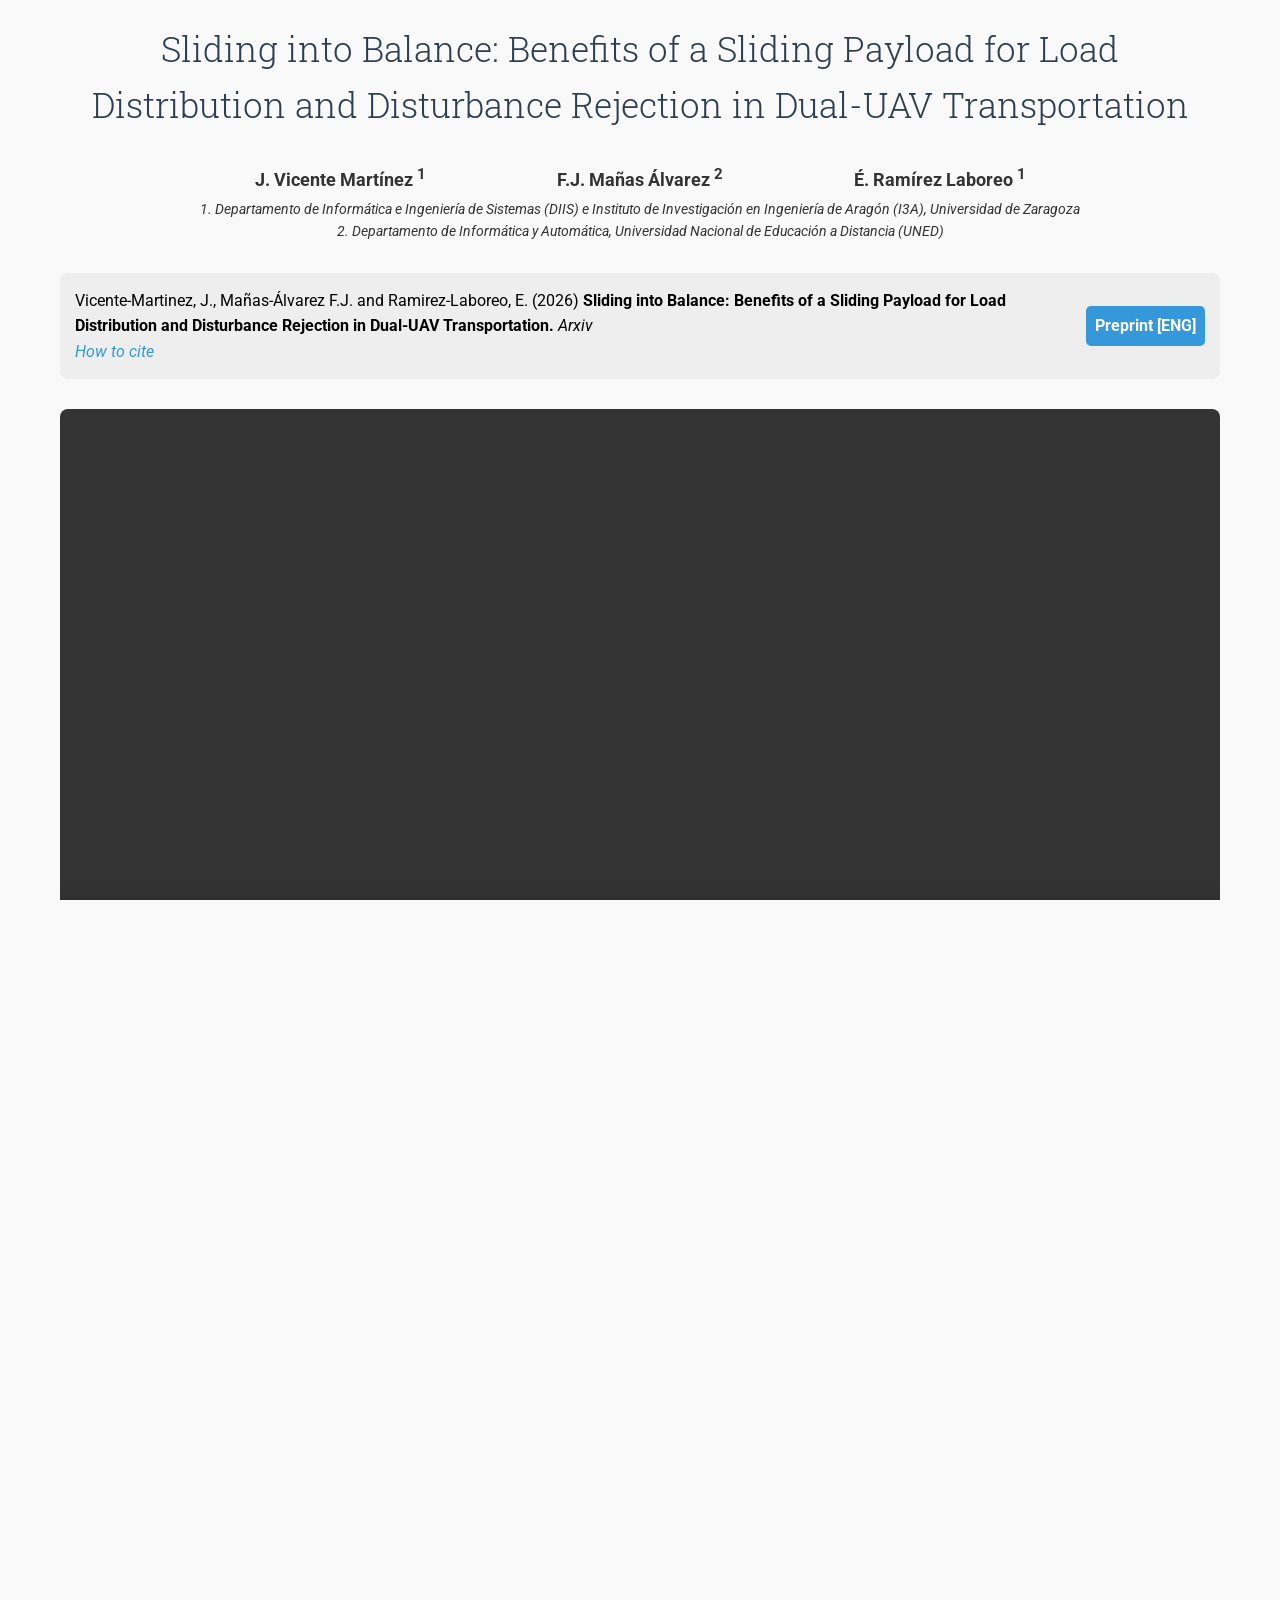
==== Drones_sliding.html @ 9ddd961b "new proj. sliding drones" ====
<!DOCTYPE html>
<html lang="es">
<head>
    <meta charset="UTF-8">
    <meta name="viewport" content="width=device-width, initial-scale=1.0">
    <title>J.Vicente | Sliding drones</title>
    <link rel="stylesheet" href="styles.css">
	
    <link rel="preconnect" href="https://fonts.googleapis.com">
    <link rel="preconnect" href="https://fonts.gstatic.com" crossorigin>
    <link href="https://fonts.googleapis.com/css2?family=Roboto:wght@400&family=Roboto+Slab:wght@600&family=Roboto:wght@500&display=swap" rel="stylesheet">


	
</head>
<body>




<section class="case-study-detail">
    <h2 class="case-study-title">Sliding into Balance: Benefits of a Sliding Payload for Load Distribution and Disturbance Rejection in Dual-UAV Transportation</h2>
    


	<div class="case-study-authors">
    <span>
        <a href="index.html">
            J. Vicente Martínez
        </a> <sup>1</sup>
    </span>
    <span>
        
            F.J. Mañas Álvarez
        </a> <sup>2</sup>
    </span>
	<span>
        <a href="https://webdiis.unizar.es/~ramirlab/" target="_blank" rel="noopener noreferrer">
            É. Ramírez Laboreo
        </a> <sup>1</sup>
    </span>
</div>
	
	<div class="case-study-authors-afiliaciones">
        <i>1. Departamento de Informática e Ingeniería de Sistemas (DIIS) e Instituto de Investigación en Ingeniería de Aragón (I3A), Universidad de Zaragoza</i> <br> 
		<i>2. Departamento de Informática y Automática, Universidad Nacional de Educación a Distancia (UNED)</i> <br>         
    </div>
	
	
	
	 <div class="download-banner">
    <div class="download-text">
        <p>
            Vicente-Martinez, J., Mañas-Álvarez F.J. and Ramirez-Laboreo, E. (2026) 
            <strong>Sliding into Balance: Benefits of a Sliding Payload for Load Distribution and Disturbance Rejection in Dual-UAV Transportation.</strong> 
            <i>Arxiv</i>
			
			
			<p>
				<i><a href="#cite2">How to cite</a></i>
			</p>
			
			<!-- Modal -->
			<div id="cite2" class="modal">
			  <div class="modal-content">
				<a href="#" class="close">&times;</a>
				<h3>Sliding into Balance: Benefits of a Sliding Payload for Load Distribution and Disturbance Rejection in Dual-UAV Transportation</h3>
				<p>BibTeX cite</p>
<pre class="bibtex-entry">
@misc{vicentemartinez2026slidingbalancebenefitssliding,
      title={Sliding into Balance: Benefits of a Sliding Payload for Load Distribution and Disturbance Rejection in Dual-UAV Transportation}, 
      author={Jorge Vicente-Martinez and Francisco José Mañas-Álvarez and Edgar Ramirez-Laboreo},
      year={2026},
      eprint={2611.12754},
      archivePrefix={arXiv},
      primaryClass={cs.RO},
      url={https://arxiv.org/abs/2611.12754}, 
}
</pre>
			  </div>
			</div>
			
			
        </p>
    </div>
    <div class="download-botones">
	
	<a href="https://arxiv.org/abs/2611.12754" target="_blank" class="download-btn" download>Preprint [ENG]</a> <br>	 
	</div>
</div>
		
	



		 	<div class="video-container">
			<video autoplay loop muted playsinline controls>
				<source src="videos/dron_desliza_detalle.mp4" type="video/mp4">
				Tu navegador no soporta vídeo HTML5.
			</video>
			</div>		
		
		<h3 class="case-study-subtitle">Abstract</h3>
		
		<div class="resumen-proyecto">        
		<p>This paper analyzes the cooperative transportation of a payload suspended from two drones in which, instead of being attached to two independent ropes, <b>the payload is allowed to slide along a single rope connecting both UAVs</b>. First, a planar nondimensional dynamical model of the sliding motion with viscous friction is presented. Then, considering stationary drones, this configuration is compared with a fixed payload with the same total rope length, both at equilibrium and under disturbances. The analytical results show that the sliding payload <b>equalizes the tension</b> in both rope segments for any relative position of the drones, so that no rope loses tension at equilibrium; it <b>doubles the region reachable by the payload</b> and, except for low friction combined with a large drone separation, it <b>enlarges the set of admissible disturbances</b>. Finally, a dynamic simulation also shows that under realistic gusty wind profiles, the average tension imbalance between the drones is reduced with respect to the fixed-payload solution.
		</p>
	</div>

	   




<h3 class="case-study-subtitle">Idea</h3>

<div class="resumen-proyecto">
        <p>The idea of this work is to analyze, as a proof of concept, the effects of letting the payload slide along a single rope connecting both drones versus attaching it to two ropes with the same total length. Our objective is to see the sliding payload's effect on static and dynamic behavior by evaluating rope tensions and drone reaction forces at equilibrium and under payload disturbances.
		The transport of cargo suspended by ropes using drones is a topic currently under investigation, due to its advantages in distributing cargo among different drones and reaching areas that a drone carrying the cargo directly could not access. However, the most commonly used configuration today involves securing the payload with separate ropes for each drone. <b>In this paper, we present a model in which there is only one rope and the payload can slide along it, taking into account the friction involved in that sliding motion</b>.
		</p>
       </div>

	<div class="case-study-gallery1">
		<img src="images/SlidingDrones/esquema_modelo_slidingdrones.png" alt="Sliding Drones Model">
	</div>



<h3 class="case-study-subtitle">Steady-State Analysis</h3>

<div class="resumen-proyecto">
    <p>
        To understand the fundamental behavior of this setup, we first evaluated the system at steady state without external forces. The comparison with traditional fixed cables revealed three major breakthroughs:
    </p>
    
    <ul style="list-style-type: disc; padding-left: 25px; margin-top: 15px;">
        <li style="margin-bottom: 10px;">
            <strong>Automatic 50/50 Load Balance:</strong> The payload naturally slides to the lowest point of the cable elipse, guaranteeing equal tensions (T<sub>1</sub> = T<sub>2</sub>) across any formation geometry.
In contrast, with the fixed payload, the tensions are in general unequal and one rope loses tension whenever drone 2 lies inside either of the two half discs of radius 1/2 centered at
(0,± 1/2) (dotted lines).
        </li>
        <li style="margin-bottom: 10px;">
            <strong>Double the Reach:</strong> We doubled the payload's reachable workspace (from &pi;/8 to &pi;/4) while maintaining full structural stability across the entire area. With the fixed payload, the payload lies at a distance 1/2 from drone 1 when both ropes are taut. When a rope is slack, the payload hangs from one drone, which fills the half disc of radius 1/2.
        </li>
        <li style="margin-bottom: 10px;">
            <strong>Smarter Battery Sharing:</strong> With the sliding payload, the equal tensions lead to forces of equal magnitude on both drones, with the same vertical component 1/2 and opposite horizontal components. For identical drones, this means a balanced load, so that neither battery would run out before the other. With a fixed payload, unequal forces can cause each drone to make a different effort, resulting in faster battery drain. Furthermore, in the slack zone, a single drone bears the entire weight of the payload, while the other bears none.
        </li>
    </ul>
</div>


	<div class="case-study-gallery1">
		<img src="images/SlidingDrones/drone_positions.png" alt="Sliding Drones Model">
	</div>




<h3 class="case-study-subtitle">Response to Disturbances</h3>

<div class="resumen-proyecto">
    <p>
        To analyze the response of both systems to step-type disturbances, we applied disturbances to both axes and observed the distribution of tensions and the influence of load sliding friction on the time it takes to reach steady state. 
		<br><br>
		For both systems, we analyzed the magnitude of the <b>disturbances they can withstand without losing tension in the ropes</b>. To analyze this, we simulate the system's response to a step disturbance input for different geometric configurations. For each of these configurations, 160,000 combinations of disturbances are applied, and we analyze—for each simulation—whether the ropes remain taut, whether any of them lose tension, or, in the case of the sliding configuration, whether the load reaches the end of the lower semiellipse. 
		<br><br>
		Low friction increases the risk of the payload sliding so far that it reaches the end of the lower semiellipse, while very high friction brings the system closer to the behavior of a fixed payload. Except for very low friction combined with large disturbances and a large separation between the drones, the region of admissible disturbances is larger with the sliding payload. In that exception, the payload slides so much that it reaches the end of the lower semiellipse for disturbances that a fixed payload would withstand.
    </p>
    
</div>


	<div class="case-study-gallery1">
		<img src="images/SlidingDrones/disturbancesDrones.png" alt="Sliding Drones Model">
	</div>

<h3 class="case-study-subtitle">Wind gust simulation</h3>

<div class="resumen-proyecto">
    <p>The simulation results (similar to those shown in the video at the top of this page) demonstrate how allowing the load to reposition itself along the rope helps better balance the tensions in each rope and, consequently—if the drones are identical—better distribute the power each one must exert. 
	<br><br>
	In summary, this study highlights three advantages of the sliding configuration over the fixed one:</p>
	
	   <ul style="list-style-type: disc; padding-left: 25px; margin-top: 15px;">
        <li style="margin-bottom: 10px;">
            <strong>Balancing Tensions</strong> Passive payload relocation equalizes tension in both rope segments, balancing drone forces and—for identical drones—battery consumption. This advantage is particularly important when drones are not at the same altitude—for example, to avoid an obstacle.
        </li>
        <li style="margin-bottom: 10px;">
            <strong>It withstands greater disturbances</strong> The sliding setup withstands a larger set of constant disturbances without tension loss, except under very low friction with large drone separation, where the payload reaches the end of the lower semiellipse.
        </li>
        <li style="margin-bottom: 10px;">
            <strong>Reachable region</strong> When the relative position of the drones changes (e.g., when only one of them moves), the region reachable by the payload is twice as large with the sliding configuration, and both ropes remain taut for any drone position, whereas with the fixed payload one rope loses tension in part of the space..
        </li>
    </ul>
	
	<br><br>
	<p>Drawbacks of the sliding configuration include payload shifting along the cable, meaning its location is no longer purely geometric and requires controllers to use a more complex model incorporating friction. Additionally, this analysis simplified the system by neglecting dry friction.</p>
	<br><br>
	Future work will extend this analysis to 3D, incorporate drone dynamics, control, and trajectory planning, study active friction regulation (e.g., via a payload brake) to dynamically select the optimal friction level, and experimentally validate the results.
	</p>

    

</div>






&nbsp
	
<hr>
<div class="case-study-funding">
    <p>
        This work is part of the projects NoRMMAS PID2024-159279OB-I00, COLLECTIVELY PID2022-139187OB-I00 and GO-HYBRID PID2024-156427OB-I00 funded by
    </p>

    <img src="images/logos/MICIU+Cofinanciado+AEI.jpg" alt="Funding logo">

    <p>
      It was founded also in part by the MICIU through the grant FPU24/01878, in part by the Government of Aragón - EU, via grant T77_26R.
</div>	


</section>


<footer>
    <p>Jorge Vicente | &copy; 2026</p>
</footer>

</body>
</html>
---- styles.css ----
/* ============================================================
   RESET Y ESTILOS GENERALES
   ============================================================ */
* {
    margin: 0;
    padding: 0;
    box-sizing: border-box;
}

html, body {
    margin: 0;
    padding: 0;
    width: 100%;
	height: 100%;
    overflow-x: hidden;
    font-family: 'Roboto', sans-serif; /* Roboto Normal */
    background-color: #f9f9f9;
    color: #333;
    line-height: 1.6;
}

body a {
	color: #3498DB; /* Color de los enlaces */
    text-decoration: none;
    transition: color 0.3s, text-decoration 0.3s;
}


/* ============================================================
   HEADER PRINCIPAL Y DE PROYECTOS
   ============================================================ */
.principal-header {
    position: relative;
    background-image: url('header.png');
    background-size: cover;
    background-position: center;
    color: white;
    text-align: center;
    padding: 50px 20px;
    height: 200px;
    width: 100%;
	font-family: 'Roboto Slab', serif;
    font-size: 25px;
    font-weight: 300;
}
.principal-header::before {
    content: "";
    position: absolute;
    top: 0; left: 0; right: 0; bottom: 0;
    background: rgba(0, 0, 0, 0.1);
    z-index: 0;
}
.principal-header h1, .principal-header p {
    position: relative;
    z-index: 1;
    margin: 0;
}

/* Header de proyectos */
.proyecto-header {
    position: relative;
    background-image: url('header2.png');
    background-size: cover;
    background-position: center;
    color: white;
    text-align: center;
    padding: 3px 10px;
    height: 53px;
    width: 100%;
	font-family: 'Roboto Slab', serif;
    font-size: 15px;
    font-weight: 300;
}
.proyecto-header::before {
    content: "";
    position: absolute;
    top: 0; left: 0; right: 0; bottom: 0;
    background: rgba(0, 0, 0, 0.1);
    z-index: 0;
}
.proyecto-header h1, .proyecto-header p, .proyecto-header a {
    position: relative;
	color: white;
    z-index: 1;
    margin: 0;
}


/* ============================================================
   MENÚ DE NAVEGACIÓN
   ============================================================ */
.principal-nav {
    display: flex;
    justify-content: center;
    background-color: #34495E;
    padding: 0;
    flex-wrap: wrap;
    width: 100%;
	font-family: 'Roboto', sans-serif;
}
.principal-nav a {
    color: white;
    text-decoration: none;
    padding: 7px 20px;
    margin: 5px;
    transition: background 0.3s;
}
.principal-nav a:hover { background-color: #3498DB; }

/* Menú de proyectos */
.proyecto-nav {
    display: flex;
    justify-content: center;
    background-color: #34495E;
    padding: 0;
    flex-wrap: wrap;
    width: 100%;
	font-size: 15px;
	font-family: 'Roboto', sans-serif;
}
.proyecto-nav a {
    color: white;
    text-decoration: none;
    padding: 0 20px;
    margin: 5px;
    transition: background 0.3s;
}
.proyecto-nav a:hover { background-color: #3498DB; }


/* ============================================================
   SECCIONES Y TITULOS
   ============================================================ */
section {
    max-width: 1200px;
    margin: 30px auto;
    padding: 0 20px;
}

/* Estilo de títulos */
h2, h3 {
    font-size: 24px;
    color: #2C3E50;
    margin-bottom: 5px;
	font-family: 'Roboto', sans-serif;
    font-weight: 600; /* Medium 500 */
}
.case-study-detail h3 { text-align: center; }

hr {
    border: none;
    height: 2px;
    background-color: #2C3E50;
    width: 50px;
    margin-bottom: 15px;
}


/* ============================================================
   LISTAS
   ============================================================ */
ul { list-style-type: none; padding-left: 0; }
ul li { margin: 10px 0; }
ul li a {
    text-decoration: none;
    color:#3498DB;
    font-weight: bold;
}
ul li a:hover { text-decoration: underline; }


/* ============================================================
   REDES SOCIALES
   ============================================================ */
.social-icons {
    text-align: center;
    margin-top: 20px;
}
.social-icons a {
    margin: 0 15px;
    display: inline-block;
}
.social-icons img {
    width: 35px;
    height: auto;
    transition: transform 0.3s, opacity 0.3s;
}
.social-icons a:hover img {
    transform: scale(1.2);
    opacity: 0.8;
}


/* ============================================================
   TARJETAS DE PROYECTOS
   ============================================================ */
.projects {
    display: flex;
    flex-wrap: wrap;
    gap: 20px;
    justify-content: center;
    margin-top: 20px;
}

/* Tarjeta de proyecto */
.project-card {
    background-color: #fff;
    border: 1px solid #ddd;
    border-radius: 10px;
    box-shadow: 0 4px 8px rgba(0, 0, 0, 0.1);
    overflow: hidden;
    transition: transform 0.3s ease, box-shadow 0.3s ease;
}
.project-card:hover {
    transform: translateY(-5px);
    box-shadow: 0 6px 12px rgba(0, 0, 0, 0.2);
}
.project-card p {
	text-align: justify;
	margin-right: 25px;
}

/* Estado del proyecto */
.project-status {
    font-size: 12px;
    font-weight: bold;
    padding: 4px 8px;
    border-radius: 12px;
    color: white;
    text-transform: uppercase;
	margin-left: 15px;
}
.finished { background: #3498DB; }
.ongoing { background: #E67E22; }

/* Título del proyecto */
.project-title {
    display: block;
    padding: 15px;
    font-size: 20px;
    font-weight: bold;
    color: #333;
    text-decoration: none;
    background-color: #f7f7f7;
    text-align: left;
}
.project-title:hover { color: #3498DB; }

/* Contenido del proyecto */
.project-content {
    display: flex;
    padding: 15px;
}
.project-image {
    flex: 1;
    max-width: 300px;
    margin-right: 15px;
}
.project-image img {
    width: 100%;
    height: auto;
    border-radius: 5px;
}


.project-video {
    flex: 1;
    max-width: 300px;
    margin-right: 15px;
}
.project-video video {
    width: 100%;
    height: auto;
    border-radius: 5px;
}




.project-summary { flex: 2; }
.project-summary p {
    font-size: 14px;
    color: #555;
    line-height: 1.6;
}



/* Pills / botones de proyectos */
.project-links {
    margin-top: 10px;
    display: flex;
    gap: 8px;
    flex-wrap: wrap;
}

.project-pill {
    font-size: 12px;
    font-weight: 600;
    padding: 4px 10px;
    border-radius: 20px;
    background-color: #eef3f8;
    color: #2C3E50;
    text-decoration: none;
    border: 1px solid #d0dbe5;
    transition: all 0.2s ease;
}

/* Hover */
.project-pill:hover {
    background-color: #3498DB;
    color: white;
    border-color: #3498DB;
}


/* ============================================================
   RESPONSIVE: TARJETAS DE PROYECTOS
   ============================================================ */
@media (max-width: 768px) {
    .project-content {
        flex-direction: column;
        align-items: center;
    }

    .project-image {
        max-width: 100%;
        margin-right: 0;
        margin-bottom: 15px;
    }

    .project-summary {
        flex: unset;
        width: 100%;
        text-align: justify;
    }
}



/* ============================================================
   TARJETAS DE TEACHING
   ============================================================ */


.teaching {
    max-width: 1200px;
    margin: 0 auto;
    padding: 20px;
}

/* Tarjeta de proyecto */
.teaching-card {
    background-color: #fff;
    border: 1px solid #ddd;
    border-radius: 10px;
    box-shadow: 0 4px 8px rgba(0, 0, 0, 0.1);
    overflow: hidden;
    transition: transform 0.3s ease, box-shadow 0.3s ease;
}

.teaching-card:hover {
    transform: translateY(-5px);
    box-shadow: 0 6px 12px rgba(0, 0, 0, 0.2);
}

/* Encabezado: Imagen + Título */
.teaching-header {
    display: flex;
    align-items: center;
    gap: 20px;
    padding: 15px;
}

/* Imagen cuadrada y pequeña */
.teaching-image {
    flex-shrink: 0;
    width: 60px;
    height: 60px;
}

.teaching-image img {
    width: 100%;
    height: 100%;
    object-fit: cover;
    border-radius: 5px;
}

/* Título */
.teaching-title {
    font-size: 18px;
    font-weight: bold;
    color: #333;
    margin: 0;
    text-align: left;
}

.teaching-title:hover {
    color: #3498DB;
}

/* Contenido con bullet points */
.teaching-summary {
    list-style-type: disc;
    padding-left: 20px;
    margin: 0;
}

.teaching-summary li {
    font-size: 14px;
    color: #555;
    line-height: 1.6;
    margin-bottom: 10px;
}


.teaching-summary li:last-child {
    margin-bottom: 0;
}

/* ============================================================
   RESPONSIVE
   ============================================================ */
@media (max-width: 768px) {
	    .teaching-content {
        flex-direction: column;
        align-items: center;
    }

}





/* ============================================================
   PUBLICACIONES
   ============================================================ */
.publication { margin-bottom: 20px; }

.publication-number {
    font-weight: bold;
    color: #3498DB;
    margin-right: 10px;
}
.publication-title {
    font-size: 18px;
    font-weight: bold;
    color: #333;
    margin-bottom: 5px;
    line-height: 1.3;
}
.publication-title a {
    color: #333;
    text-decoration: none;
}
.publication-title a:hover { color: #3498DB; }

.publication-translation {
    font-style: italic;
    font-size: 16px;
    color: #555;
    margin-bottom: 5px;
    line-height: 1.3;
}
.publication-authors,
.publication-journal {
    font-size: 14px;
    color: #555;
    margin-bottom: 5px;
    line-height: 1.3;
}
.publication-doi {
    font-size: 14px;
    color:#3498DB;
}
.publication-doi a { text-decoration: none; }
.publication-doi a:hover { color: #17a085; }

.publication-enlaces { font-size: 14px; }
.publication-enlaces a { text-decoration: none; }
.publication-enlaces a:hover { color: #17a085; }


/* ============================================================
   CASE STUDY (DETALLES DE PROYECTO)
   ============================================================ */
.case-study-detail {
    max-width: 1200px;
    margin: 0 auto;
    padding: 20px;
}
.case-study-title {
    font-size: 35px;
    font-weight: 300;
    color: #2C3E50;
    text-align: center;
	font-family: 'Roboto Slab', serif;
    margin-bottom: 30px;
}

.case-study-subtitle {
    font-size: 27px;
    font-weight: 300;
    color: #2C3E50;
    text-align: center;
	font-family: 'Roboto Slab', serif;
	margin-top: 25px;
    margin-bottom: 0px;
}

/* Autores */
.case-study-authors {
    display: flex;
    justify-content: space-between;
    font-size: 18px;
    font-weight: bold;
    color: #333;
    margin-top: 3px;
    text-align: center;
    max-width: 900px;
    margin-left: auto;
    margin-right: auto;
}
.case-study-authors span {
    flex: 1;
    text-align: center;
}
.case-study-authors-afiliaciones {
    font-size: 14px;    
    color: #333;
    margin-top: 3px;
    text-align: center;
    max-width: 950px;
    margin-left: auto;
    margin-right: auto;
}


/* Enlaces en autores: estilo académico */
.case-study-authors a {
    color: inherit;          /* mismo color que el texto (#333) */
    text-decoration: none;   /* sin subrayado */
}

.case-study-authors a:hover {
    color: #3498DB;          /* azul al pasar el ratón */
    text-decoration: underline;
}

/* Galería 2 imagenes*/
.case-study-gallery {
    display: flex;
    gap: 20px;
    justify-content: center;
    flex-wrap: wrap;
    margin-bottom: 40px;
}
/* .case-study-gallery img { */
    /* max-width: 45%; */
    /* height: auto; */
    /* border-radius: 5px; */
/* } */

.case-study-gallery img {
    max-width: 48%;
    width: 100%;        /* ocupa su contenedor */
    height: auto;       /* 👈 mantiene proporción */
    object-fit: contain; /* 👈 extra seguridad */
    border-radius: 5px;
}


/* Galería 1 imagenes*/
.case-study-gallery1 {
    display: flex;
    gap: 40px;
    justify-content: center;
    flex-wrap: wrap;
    margin-bottom: 40px;
}
.case-study-gallery1 img {
    max-width: 95%;
    height: auto;
    border-radius: 5px;
}


/* ============================================================
   RESPONSIVE: GALERÍA DE IMÁGENES
   ============================================================ */
@media (max-width: 768px) {
    .case-study-gallery {
        flex-direction: column;
        align-items: center;
        gap: 20px;
    }

    .case-study-gallery img {
        max-width: 100%;
        height: auto;
    }
}




/* Más info */
.case-study-masinfo {
    display: flex;
    padding: 15px;
}
.case-study-masinfo img {
    height: 30px;
	margin-right: 15px;
}
.case-study-masinfo p { margin-top: 5px; }

/* Descripción */
.resumen-proyecto {
    font-size: 17px;
    line-height: 1.5;
    color: #444;
	text-align: justify;
	margin-bottom: 35px;
	margin-top: 35px;
}
.case-study-description {
    font-size: 16px;
    line-height: 1.5;
    color: #444;
	text-align: justify;
}
.case-study-description h3 {
    font-size: 18px;
    font-weight: 500;
    margin-top: 20px;
    color:#3498DB;
}
.case-study-description p, 
.case-study-description ul {
    margin-bottom: 15px;
}
.case-study-description ul { padding-left: 20px; }
.case-study-description li { margin-bottom: 5px; }


/* ============================================================
   BANNERS DE DESCARGA
   ============================================================ */
.download-banner {
    display: flex;
    justify-content: space-between;
    align-items: center;
    background-color: #eeeeee;
    padding: 15px;
    margin: 30px 0;
    border-radius: 8px;
    color: black;
    gap: 20px;
}
.download-text { flex: 1; }
.download-text p {
    font-size: 16px;
    margin: 0;
}



/* Botones */
.download-btn {
    display: inline-block;
    background-color: #3498DB;
    color: white;
    font-size: 16px;
    font-weight: bold;
    padding: 7px 9px;
    border-radius: 5px;
    text-decoration: none;
    transition: background-color 0.3s;
    white-space: nowrap;
	margin-top: 5px;
	margin-bottom: 5px;
}
.download-btn:hover { background-color: #16A085; }

.github-btn {
    display: flex;
	background-color: #4f4f4f;
    color: white;
    font-size: 16px;
    font-weight: bold;
    padding: 7px 9px;
    border-radius: 5px;
    text-decoration: none;
    transition: background-color 0.3s;
    white-space: nowrap;
	margin-top: 5px;
	margin-bottom: 5px;
}
.github-btn img {
    width: 32px;
    height: auto;
	margin-left: 2px;
	margin-right: 10px;
}
.github-btn p { margin-top: 4px; }
.github-btn:hover { background-color: #16A085; }



/* ============================================================
   RESPONSIVE: DOWNLOAD BANNERS
   ============================================================ */
@media (max-width: 768px) {
    .download-banner {
        flex-direction: column;
        align-items: flex-start;
        text-align: left;
    }

    .download-text {
        width: 100%;
        margin-bottom: 10px;
    }

    .download-botones,
    .download-banner a {
        width: 100%;
    }

    .download-btn,
    .github-btn {
        width: 100%;
        justify-content: center;
        text-align: center;
    }
}




/* ============================================================
   MODAL: HOW TO CITE
   ============================================================ */
.modal {
    position: fixed;
    top: 0;
    left: 0;
    width: 100%;
    height: 100%;
    background-color: rgba(0,0,0,0.5);
    display: none;
    z-index: 1000;
}
.modal:target { display: block; }
.modal-content {
    background-color: #fff;
    margin: 10% auto;
    padding: 20px;
    width: 80%;
    max-width: 1000px;
    border-radius: 8px;
    position: relative;
    box-shadow: 0 4px 10px rgba(0,0,0,0.3);
}
.close {
    position: absolute;
    top: 10px;
    right: 20px;
    text-decoration: none;
    font-size: 32px;
    color: #aaa;
}
.close:hover { color: #000; }

.bibtex-entry {
    background-color: #f4f4f4;
    border-left: 4px solid #3498DB;
    padding: 12px;
    font-family: 'Courier New', Courier, monospace;
    white-space: pre-wrap;
    overflow-x: auto;
    font-size: 14px;
    margin: 20px 0;
    color: #333;
}


/* ============================================================
   FOOTER
   ============================================================ */
footer {
    text-align: center;
    background-color: #34495E;
    color: white;
    padding: 10px;
    margin-top: 30px;
    width: 100%;
}


/* ============================================================
   MEDIA QUERIES
   ============================================================ */
/* @media (max-width: 768px) { */
    /* header { */
        /* height: 100px; */
        /* padding: 20px 10px; */
		/* font-size: 15px; */
    /* } */
    /* nav { flex-direction: column; text-align: center; } */
    /* nav a { display: block; padding: 10px; } */
    /* section { width: 90%; } */
    /* .social-icons a { font-size: 20px; } */
/* } */

@media (max-width: 768px) {
    header {
        height: 100px;
        padding: 20px 10px;
        font-size: 15px;
    }
    nav { flex-direction: column; text-align: center; }
    nav a { display: block; padding: 10px; }

    section {
        width: 100%;
        padding: 0 12px;
        margin: 20px 0;
    }

    .social-icons a { font-size: 20px; }
}


/* ============================================================
   ABOUT ME
   ============================================================ */



/* El contenedor se adapta únicamente al alto de lo que tenga dentro (el texto) */
.about-container {
    display: flex;
    gap: 40px;           /* Espacio entre texto e imagen */
    align-items: stretch; 
}

/* El texto define la altura de toda la sección */
.about-text {
    flex: 1;
	text-align: justify;
}

/* El contenedor de la imagen adopta el alto del texto, pero le fijamos un ancho */
.about-image {
    flex: 0 0 250px;     /*  ancho ideal foto */
    position: relative;  /* Necesario para que la imagen se guíe por este recuadro */
	justify-content: center; /* <--- Centra la imagen horizontalmente */
    align-items: center;     /* <--- Centra la imagen verticalmente */
}

/* La imagen se acopla perfectamente al espacio resultante */
.profile-pic {
    position: absolute;
    top: 0;
    left: 0;
	margin: auto;
    width: 80%;
    height: 100%;
    object-fit: cover;   /* Llena todo el alto del texto y recorta estéticamente los lados si sobra foto */
    border-radius: 6px; /* Esquinas redondeadas */
}


/* Responsive */
@media (max-width: 768px) {
    .about-container { flex-direction: column; }
    .about-image img { max-width: 50%; }
}


/* ============================================================
   ARTÍCULOS RELACIONADOS (CUADROS CLICABLES)
   ============================================================ */

.related-articles {
    display: flex;
    flex-direction: column;
    gap: 10px;
    margin-top: 15px;
}

/* Cada artículo: el cuadro entero es el enlace */
.related-article-card {
    display: flex;
    align-items: center;
    gap: 10px;
    background-color: #eef3f8; /* gris azulado */
    border-left: 4px solid #3498DB; /* azul principal */
    border-radius: 6px;
    padding: 12px 14px;
    text-decoration: none;
    color: #2C3E50;
    font-weight: 500;
    font-size: 13px;
    transition: background-color 0.3s, transform 0.2s, box-shadow 0.2s;
}

/* Icono pequeño */
.related-article-card img {
    width: 18px;
    height: 18px;
    opacity: 0.85;
    flex-shrink: 0;
}

/* Efecto hover */
.related-article-card:hover {
    background-color: #dceaf7; /* azul más claro */
    transform: translateX(1px);
    box-shadow: 0 2px 6px rgba(0, 0, 0, 0.08);
    color: #2980B9;
}

/* Responsive */
@media (max-width: 768px) {
    .related-article-card {
        font-size: 14px;
        padding: 10px 12px;
    }
    .related-article-card img {
        width: 16px;
        height: 16px;
    }
}



/* ============================================================
   SECCIÓN DE PUBLICACIONES (CARDS)
   ============================================================ */
.publication-section { margin-bottom: 30px; }
.publication-heading {
    font-size: 20px;
    font-weight: 600;
    color: #2C3E50;
    margin-bottom: 10px;
    padding: 6px 10px;
    background-color: #eef3f8;
    border-left: 4px solid #3498DB;
    border-radius: 4px;
}
.publication-note {
    font-size: 14px;
    color: #666;
    margin-bottom: 15px;
}

/* Card de publicación */
.publication-card {
    background-color: #fff;
    border: 1px solid #ddd;
    border-radius: 8px;
    box-shadow: 0 2px 6px rgba(0,0,0,0.05);
    padding: 15px 20px;
    margin-bottom: 15px;
    transition: transform 0.2s ease, box-shadow 0.2s ease;
}
.publication-card:hover {
    transform: translateY(-3px);
    box-shadow: 0 6px 12px rgba(0,0,0,0.1);
}
.publication-title {
    font-size: 18px;
    font-weight: 600;
    color: #2C3E50;
    margin-bottom: 6px;
}

.publication-comment {
    font-size: 16px;
    font-weight: 600;
    color: #E67E22;
    margin-bottom: 6px;
}

.pub-status {
    background-color: #E67E22;
    color: white;
    font-size: 12px;
    padding: 2px 6px;
    margin-left: 10px;
    border-radius: 4px;
    text-transform: uppercase;
}
.publication-translation {
    font-style: italic;
    font-size: 16px;
    color: #555;
    margin-bottom: 5px;
}
.publication-authors,
.publication-journal {
    font-size: 14px;
    color: #555;
    margin-bottom: 5px;
}
.publication-links { margin-top: 8px; }
.publication-links a {
    display: inline-block;
    font-size: 13px;
    font-weight: 600;
    color: white;
    background-color: #3498DB;
    padding: 4px 8px;
    margin-right: 8px;
    border-radius: 4px;
    text-decoration: none;
    transition: background-color 0.2s;
}


.publication-links a:hover { background-color: #2980B9; }

.publication-links a.pub-link-gray {
    background-color: #aeafb0;
}
.publication-links a.pub-link-gray:hover {
    background-color: #919191;
}


.publication-links {
    margin-top: 8px;
    display: flex;
    flex-wrap: wrap;
    gap: 4px;
}



/* ============================================================
   INFO BOX (imagen + texto estilo publication-heading)
   ============================================================ */
.info-box {
    display: flex;
    align-items: center;
    gap: 15px;
    background-color: #eef3f8; /* mismo fondo que publication-heading */
    border-left: 4px solid #3498DB;
    border-radius: 6px;
    padding: 12px 15px;
    margin: 25px 0;
}


.info-box.orange {
    background-color: #fdf2e9;   /* fondo suave naranja */
    border-left: 4px solid #E67E22;  /* tu naranja principal */
}

/* Imagen */
.info-box img {
    width: 38px;   /* antes 80px → reduce aquí */
    height: auto;
    border-radius: 4px;
    flex-shrink: 0;
}

/* Texto */
.info-box p {
    font-size: 16px; /* mismo tamaño que tu texto normal */
    margin: 0;
    color: #333;
}

@media (max-width: 768px) {
    .info-box {
        flex-direction: row;   /* ← NO lo pongas en columna */
        text-align: left;
    }
}
/* ============================================================
   VIDEO CONTAINER
   ============================================================ */


.video-container {
    margin: 30px 0;
    display: flex;
    justify-content: center;
}

.video-container video {
    width: 100%;
    max-width: 100%;
    border-radius: 8px;
}


/* ============================================================
   FUNDING (variante vertical)
   ============================================================ */
.case-study-funding {
    margin-top: 2px;
    padding: 15px;
    text-align: left;
}

.case-study-funding p {
    font-size: 15px;
    color: #333;
    margin-bottom: 2px;
}

/* Imagen más grande y debajo */
.case-study-funding img {
    width: 300px;   /* ajusta según logo */
    height: auto;
    margin: 5px 0;
}


@media (max-width: 768px) {
    .case-study-funding img {
        width: 180px;
    }
}
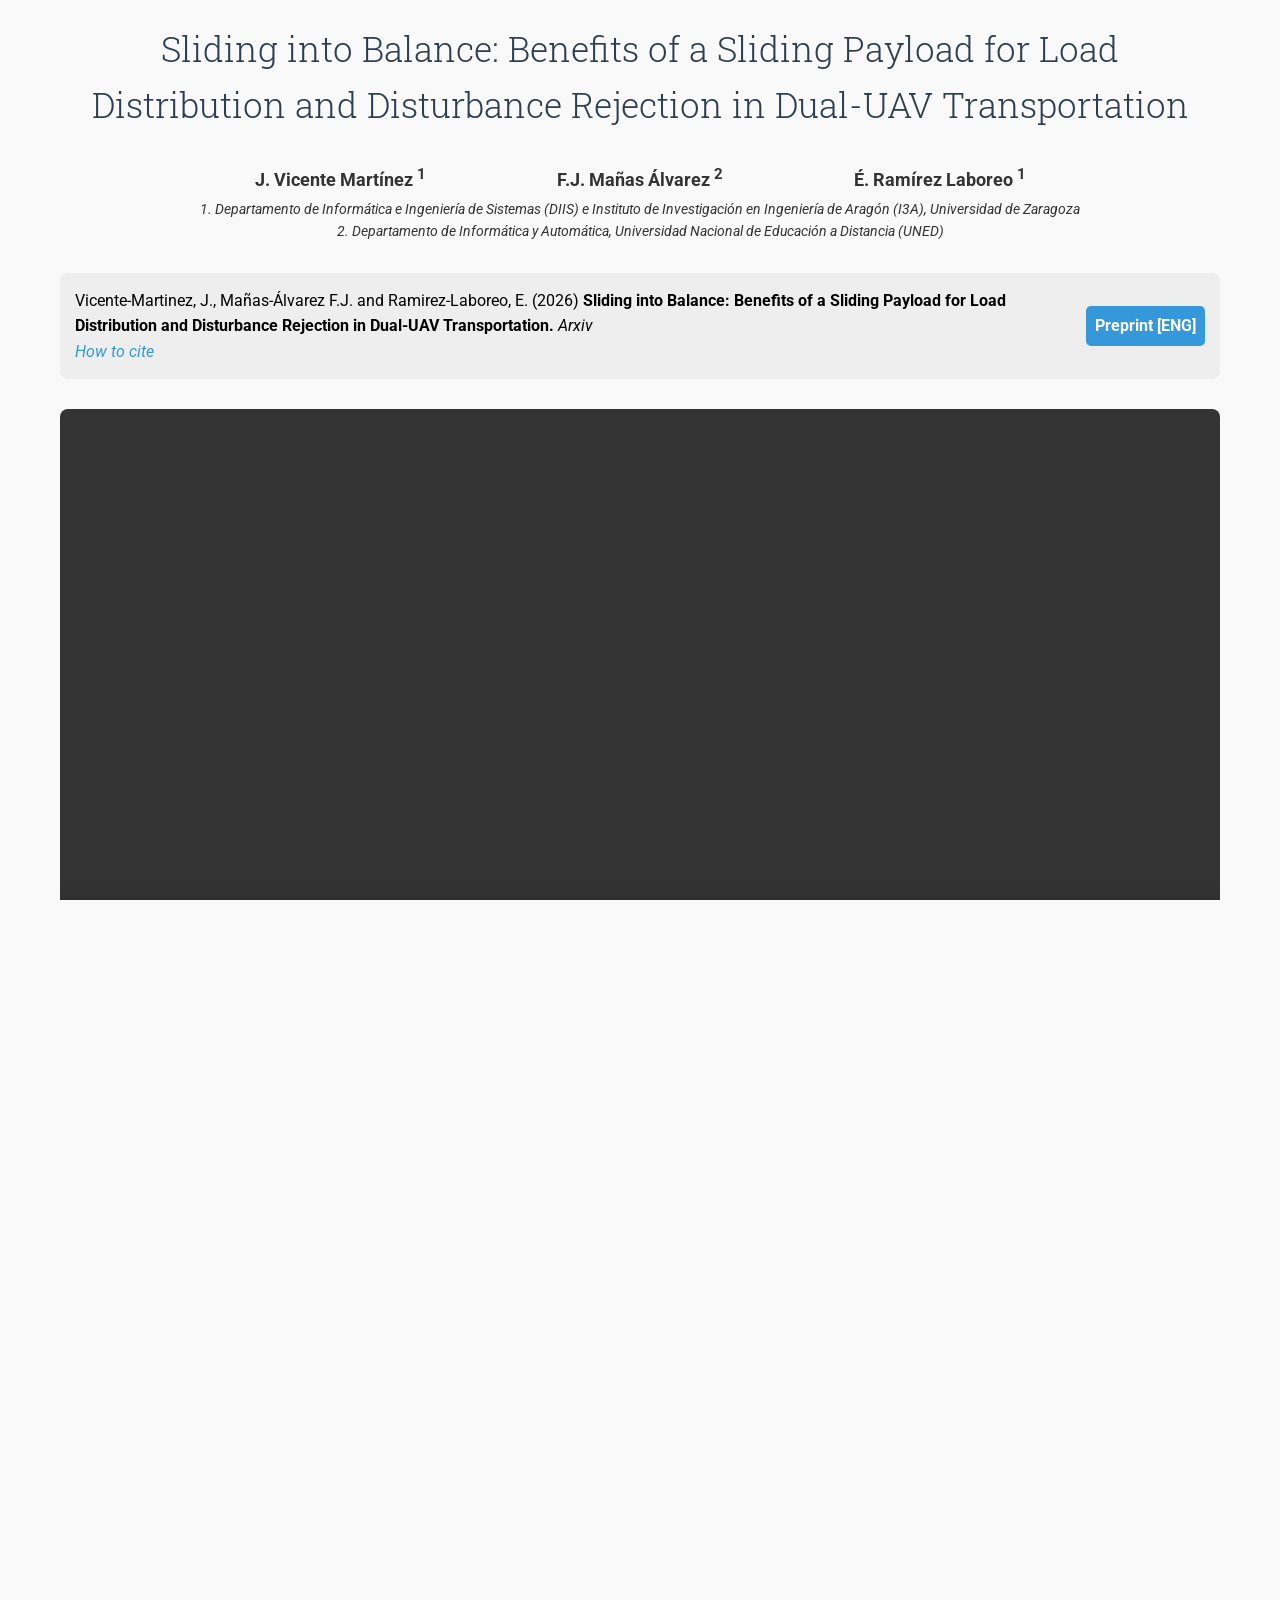
==== commit f57088f9: "Fix HTML encoding issues in Drones_sliding.html" ====
--- a/Drones_sliding.html
+++ b/Drones_sliding.html
@@ -30,7 +30,7 @@
         </a> <sup>1</sup>
     </span>
     <span>
-        
+        <a href="https://franciscojmanasalvarez.github.io/" target="_blank" rel="noopener noreferrer">
             F.J. Mañas Álvarez
         </a> <sup>2</sup>
     </span>
